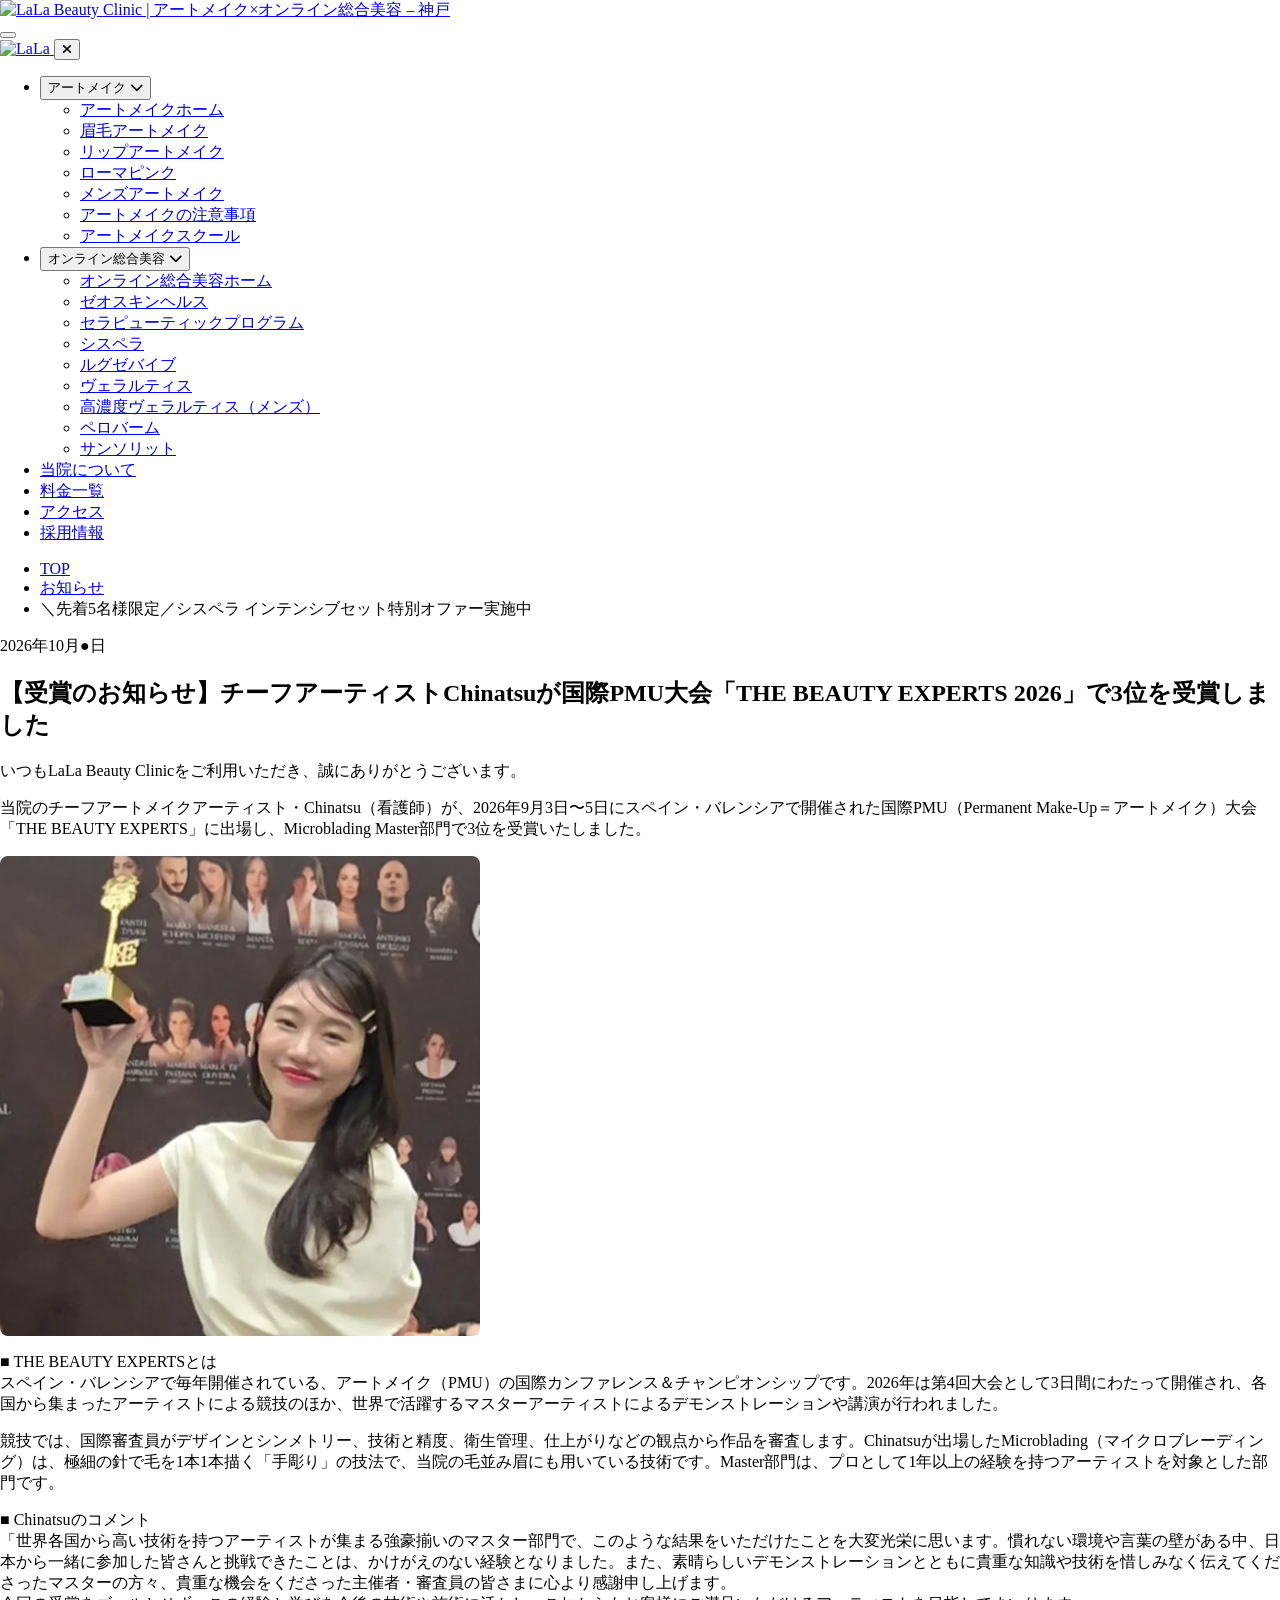
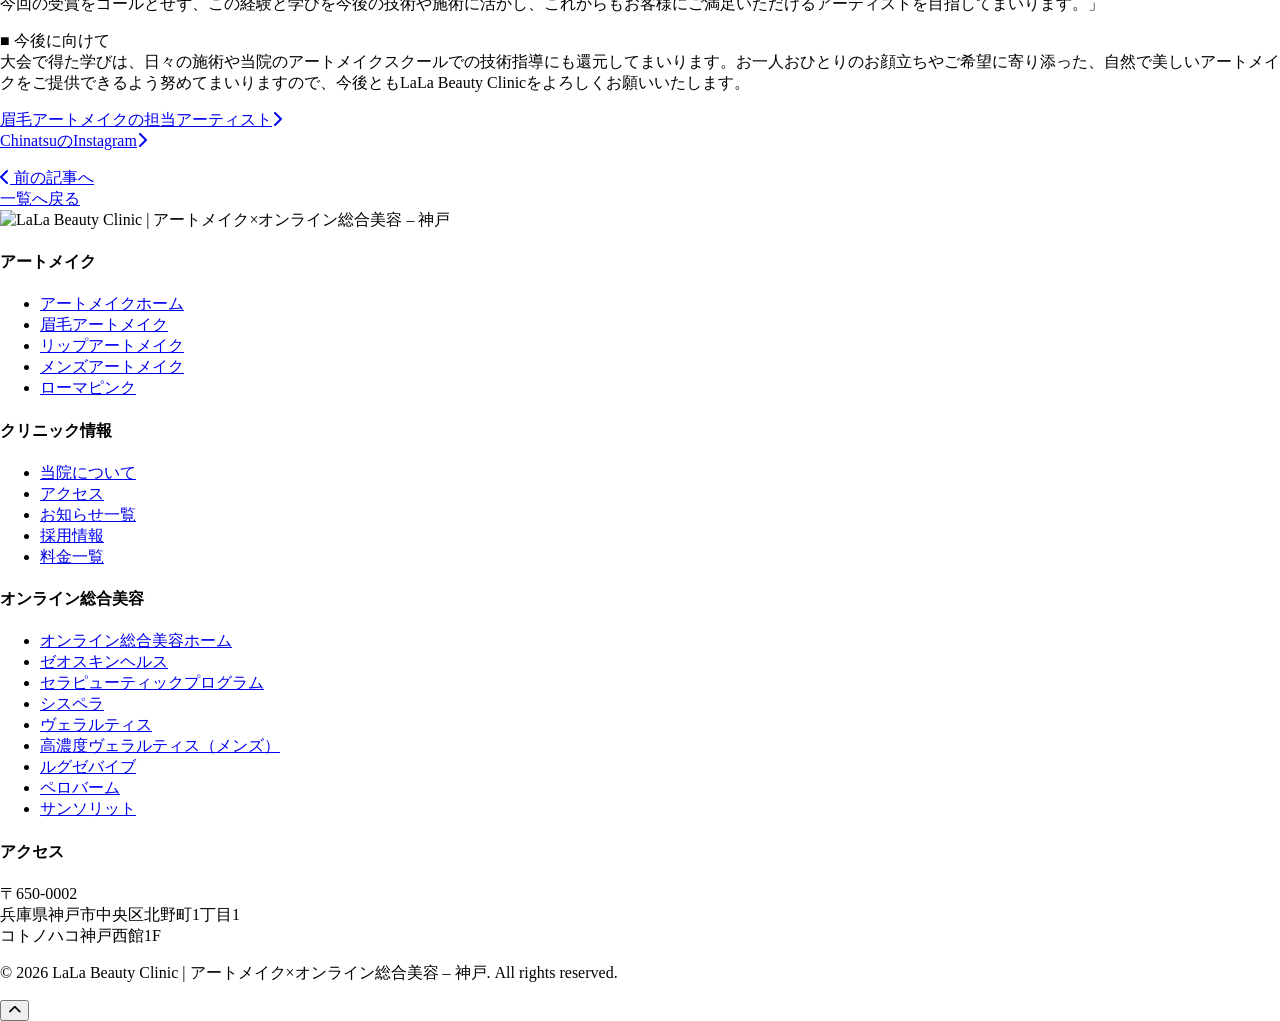
==== news.html @ 94c38b65 "Add award placement preview (THE BEAUTY EXPERTS 2026) Co-Authored-By: Claude Opus 5.5 <noreply@anthr" ====
<!DOCTYPE html>
<html dir="ltr" lang="ja" prefix="og: https://ogp.me/ns#">
<head>
    <!-- Google Tag Manager -->
    <script>(function(w,d,s,l,i){w[l]=w[l]||[];w[l].push({'gtm.start':
    new Date().getTime(),event:'gtm.js'});var f=d.getElementsByTagName(s)[0],
    j=d.createElement(s),dl=l!='dataLayer'?'&l='+l:'';j.async=true;j.src=
    'https://www.googletagmanager.com/gtm.js?id='+i+dl;f.parentNode.insertBefore(j,f);
    })(window,document,'script','dataLayer','GTM-5M4F992');</script>
    <!-- End Google Tag Manager -->
    
    <meta charset="UTF-8">
    <meta name="viewport" content="width=device-width, initial-scale=1.0">
    <title>＼先着5名様限定／シスペラ インテンシブセット特別オファー実施中 - LaLa Beauty Clinic | アートメイク×オンライン総合美容 - 神戸</title>

		<!-- All in One SEO 4.8.5 - aioseo.com -->
	<meta name="description" content="当院では現在、7/24(金)までの期間限定で、先着5名様までにシスペラインテンシブセットを特別オファー価格でご" />
	<meta name="robots" content="noindex, nofollow" />
	
	<meta name="generator" content="All in One SEO (AIOSEO) 4.8.5" />
		<meta property="og:locale" content="ja_JP" />
		<meta property="og:site_name" content="LaLa Beauty Clinic | アートメイク×オンライン総合美容 - 神戸 -" />
		<meta property="og:type" content="article" />
		<meta property="og:title" content="＼先着5名様限定／シスペラ インテンシブセット特別オファー実施中 - LaLa Beauty Clinic | アートメイク×オンライン総合美容 - 神戸" />
		<meta property="og:description" content="当院では現在、7/24(金)までの期間限定で、先着5名様までにシスペラインテンシブセットを特別オファー価格でご" />
		<meta property="og:url" content="https://lalabeautyclinic.jp/news/%ef%bc%bc%e5%85%88%e7%9d%805%e5%90%8d%e6%a7%98%e9%99%90%e5%ae%9a%ef%bc%8f%e3%82%b7%e3%82%b9%e3%83%9a%e3%83%a9-%e3%82%a4%e3%83%b3%e3%83%86%e3%83%b3%e3%82%b7%e3%83%96%e3%82%bb%e3%83%83%e3%83%88%e7%89%b9/" />
		<meta property="article:published_time" content="2026-07-13T04:48:40+00:00" />
		<meta property="article:modified_time" content="2026-07-13T04:48:40+00:00" />
		<meta name="twitter:card" content="summary_large_image" />
		<meta name="twitter:title" content="＼先着5名様限定／シスペラ インテンシブセット特別オファー実施中 - LaLa Beauty Clinic | アートメイク×オンライン総合美容 - 神戸" />
		<meta name="twitter:description" content="当院では現在、7/24(金)までの期間限定で、先着5名様までにシスペラインテンシブセットを特別オファー価格でご" />
		<script type="application/ld+json" class="aioseo-schema">
			{"@context":"https:\/\/schema.org","@graph":[{"@type":"BreadcrumbList","@id":"https:\/\/lalabeautyclinic.jp\/news\/%ef%bc%bc%e5%85%88%e7%9d%805%e5%90%8d%e6%a7%98%e9%99%90%e5%ae%9a%ef%bc%8f%e3%82%b7%e3%82%b9%e3%83%9a%e3%83%a9-%e3%82%a4%e3%83%b3%e3%83%86%e3%83%b3%e3%82%b7%e3%83%96%e3%82%bb%e3%83%83%e3%83%88%e7%89%b9\/#breadcrumblist","itemListElement":[{"@type":"ListItem","@id":"https:\/\/lalabeautyclinic.jp#listItem","position":1,"name":"Home","item":"https:\/\/lalabeautyclinic.jp","nextItem":{"@type":"ListItem","@id":"https:\/\/lalabeautyclinic.jp\/news\/#listItem","name":"\u304a\u77e5\u3089\u305b"}},{"@type":"ListItem","@id":"https:\/\/lalabeautyclinic.jp\/news\/#listItem","position":2,"name":"\u304a\u77e5\u3089\u305b","item":"https:\/\/lalabeautyclinic.jp\/news\/","nextItem":{"@type":"ListItem","@id":"https:\/\/lalabeautyclinic.jp\/news-category\/artmake\/#listItem","name":"artmake"},"previousItem":{"@type":"ListItem","@id":"https:\/\/lalabeautyclinic.jp#listItem","name":"Home"}},{"@type":"ListItem","@id":"https:\/\/lalabeautyclinic.jp\/news-category\/artmake\/#listItem","position":3,"name":"artmake","item":"https:\/\/lalabeautyclinic.jp\/news-category\/artmake\/","nextItem":{"@type":"ListItem","@id":"https:\/\/lalabeautyclinic.jp\/news\/%ef%bc%bc%e5%85%88%e7%9d%805%e5%90%8d%e6%a7%98%e9%99%90%e5%ae%9a%ef%bc%8f%e3%82%b7%e3%82%b9%e3%83%9a%e3%83%a9-%e3%82%a4%e3%83%b3%e3%83%86%e3%83%b3%e3%82%b7%e3%83%96%e3%82%bb%e3%83%83%e3%83%88%e7%89%b9\/#listItem","name":"\uff3c\u5148\u77405\u540d\u69d8\u9650\u5b9a\uff0f\u30b7\u30b9\u30da\u30e9 \u30a4\u30f3\u30c6\u30f3\u30b7\u30d6\u30bb\u30c3\u30c8\u7279\u5225\u30aa\u30d5\u30a1\u30fc\u5b9f\u65bd\u4e2d"},"previousItem":{"@type":"ListItem","@id":"https:\/\/lalabeautyclinic.jp\/news\/#listItem","name":"\u304a\u77e5\u3089\u305b"}},{"@type":"ListItem","@id":"https:\/\/lalabeautyclinic.jp\/news\/%ef%bc%bc%e5%85%88%e7%9d%805%e5%90%8d%e6%a7%98%e9%99%90%e5%ae%9a%ef%bc%8f%e3%82%b7%e3%82%b9%e3%83%9a%e3%83%a9-%e3%82%a4%e3%83%b3%e3%83%86%e3%83%b3%e3%82%b7%e3%83%96%e3%82%bb%e3%83%83%e3%83%88%e7%89%b9\/#listItem","position":4,"name":"\uff3c\u5148\u77405\u540d\u69d8\u9650\u5b9a\uff0f\u30b7\u30b9\u30da\u30e9 \u30a4\u30f3\u30c6\u30f3\u30b7\u30d6\u30bb\u30c3\u30c8\u7279\u5225\u30aa\u30d5\u30a1\u30fc\u5b9f\u65bd\u4e2d","previousItem":{"@type":"ListItem","@id":"https:\/\/lalabeautyclinic.jp\/news-category\/artmake\/#listItem","name":"artmake"}}]},{"@type":"Organization","@id":"https:\/\/lalabeautyclinic.jp\/#organization","name":"LaLa Beauty Clinic | \u30a2\u30fc\u30c8\u30e1\u30a4\u30af\u00d7\u30aa\u30f3\u30e9\u30a4\u30f3\u7dcf\u5408\u7f8e\u5bb9 - \u795e\u6238","url":"https:\/\/lalabeautyclinic.jp\/"},{"@type":"WebPage","@id":"https:\/\/lalabeautyclinic.jp\/news\/%ef%bc%bc%e5%85%88%e7%9d%805%e5%90%8d%e6%a7%98%e9%99%90%e5%ae%9a%ef%bc%8f%e3%82%b7%e3%82%b9%e3%83%9a%e3%83%a9-%e3%82%a4%e3%83%b3%e3%83%86%e3%83%b3%e3%82%b7%e3%83%96%e3%82%bb%e3%83%83%e3%83%88%e7%89%b9\/#webpage","url":"https:\/\/lalabeautyclinic.jp\/news\/%ef%bc%bc%e5%85%88%e7%9d%805%e5%90%8d%e6%a7%98%e9%99%90%e5%ae%9a%ef%bc%8f%e3%82%b7%e3%82%b9%e3%83%9a%e3%83%a9-%e3%82%a4%e3%83%b3%e3%83%86%e3%83%b3%e3%82%b7%e3%83%96%e3%82%bb%e3%83%83%e3%83%88%e7%89%b9\/","name":"\uff3c\u5148\u77405\u540d\u69d8\u9650\u5b9a\uff0f\u30b7\u30b9\u30da\u30e9 \u30a4\u30f3\u30c6\u30f3\u30b7\u30d6\u30bb\u30c3\u30c8\u7279\u5225\u30aa\u30d5\u30a1\u30fc\u5b9f\u65bd\u4e2d - LaLa Beauty Clinic | \u30a2\u30fc\u30c8\u30e1\u30a4\u30af\u00d7\u30aa\u30f3\u30e9\u30a4\u30f3\u7dcf\u5408\u7f8e\u5bb9 - \u795e\u6238","description":"\u5f53\u9662\u3067\u306f\u73fe\u5728\u30017\/24(\u91d1)\u307e\u3067\u306e\u671f\u9593\u9650\u5b9a\u3067\u3001\u5148\u77405\u540d\u69d8\u307e\u3067\u306b\u30b7\u30b9\u30da\u30e9\u30a4\u30f3\u30c6\u30f3\u30b7\u30d6\u30bb\u30c3\u30c8\u3092\u7279\u5225\u30aa\u30d5\u30a1\u30fc\u4fa1\u683c\u3067\u3054","inLanguage":"ja","isPartOf":{"@id":"https:\/\/lalabeautyclinic.jp\/#website"},"breadcrumb":{"@id":"https:\/\/lalabeautyclinic.jp\/news\/%ef%bc%bc%e5%85%88%e7%9d%805%e5%90%8d%e6%a7%98%e9%99%90%e5%ae%9a%ef%bc%8f%e3%82%b7%e3%82%b9%e3%83%9a%e3%83%a9-%e3%82%a4%e3%83%b3%e3%83%86%e3%83%b3%e3%82%b7%e3%83%96%e3%82%bb%e3%83%83%e3%83%88%e7%89%b9\/#breadcrumblist"},"datePublished":"2026-07-13T13:48:40+09:00","dateModified":"2026-07-13T13:48:40+09:00"},{"@type":"WebSite","@id":"https:\/\/lalabeautyclinic.jp\/#website","url":"https:\/\/lalabeautyclinic.jp\/","name":"LaLa Beauty Clinic | \u30a2\u30fc\u30c8\u30e1\u30a4\u30af\u00d7\u30aa\u30f3\u30e9\u30a4\u30f3\u7dcf\u5408\u7f8e\u5bb9 - \u795e\u6238","inLanguage":"ja","publisher":{"@id":"https:\/\/lalabeautyclinic.jp\/#organization"}}]}
		</script>
		<!-- All in One SEO -->

<link rel='dns-prefetch' href='//cdnjs.cloudflare.com' />
<link rel="alternate" title="oEmbed (JSON)" type="application/json+oembed" href="https://lalabeautyclinic.jp/wp-json/oembed/1.0/embed?url=https%3A%2F%2Flalabeautyclinic.jp%2Fnews%2F%25ef%25bc%25bc%25e5%2585%2588%25e7%259d%25805%25e5%2590%258d%25e6%25a7%2598%25e9%2599%2590%25e5%25ae%259a%25ef%25bc%258f%25e3%2582%25b7%25e3%2582%25b9%25e3%2583%259a%25e3%2583%25a9-%25e3%2582%25a4%25e3%2583%25b3%25e3%2583%2586%25e3%2583%25b3%25e3%2582%25b7%25e3%2583%2596%25e3%2582%25bb%25e3%2583%2583%25e3%2583%2588%25e7%2589%25b9%2F" />
<link rel="alternate" title="oEmbed (XML)" type="text/xml+oembed" href="https://lalabeautyclinic.jp/wp-json/oembed/1.0/embed?url=https%3A%2F%2Flalabeautyclinic.jp%2Fnews%2F%25ef%25bc%25bc%25e5%2585%2588%25e7%259d%25805%25e5%2590%258d%25e6%25a7%2598%25e9%2599%2590%25e5%25ae%259a%25ef%25bc%258f%25e3%2582%25b7%25e3%2582%25b9%25e3%2583%259a%25e3%2583%25a9-%25e3%2582%25a4%25e3%2583%25b3%25e3%2583%2586%25e3%2583%25b3%25e3%2582%25b7%25e3%2583%2596%25e3%2582%25bb%25e3%2583%2583%25e3%2583%2588%25e7%2589%25b9%2F&#038;format=xml" />
<style id="wp-img-auto-sizes-contain-inline-css">
img:is([sizes=auto i],[sizes^="auto," i]){contain-intrinsic-size:3000px 1500px}
/*# sourceURL=wp-img-auto-sizes-contain-inline-css */
</style>
<style id="wp-emoji-styles-inline-css">

	img.wp-smiley, img.emoji {
		display: inline !important;
		border: none !important;
		box-shadow: none !important;
		height: 1em !important;
		width: 1em !important;
		margin: 0 0.07em !important;
		vertical-align: -0.1em !important;
		background: none !important;
		padding: 0 !important;
	}
/*# sourceURL=wp-emoji-styles-inline-css */
</style>
<style id="wp-block-library-inline-css">
:root{--wp-block-synced-color:#7a00df;--wp-block-synced-color--rgb:122,0,223;--wp-bound-block-color:var(--wp-block-synced-color);--wp-editor-canvas-background:#ddd;--wp-admin-theme-color:#007cba;--wp-admin-theme-color--rgb:0,124,186;--wp-admin-theme-color-darker-10:#006ba1;--wp-admin-theme-color-darker-10--rgb:0,107,160.5;--wp-admin-theme-color-darker-20:#005a87;--wp-admin-theme-color-darker-20--rgb:0,90,135;--wp-admin-border-width-focus:2px}@media (min-resolution:192dpi){:root{--wp-admin-border-width-focus:1.5px}}.wp-element-button{cursor:pointer}:root .has-very-light-gray-background-color{background-color:#eee}:root .has-very-dark-gray-background-color{background-color:#313131}:root .has-very-light-gray-color{color:#eee}:root .has-very-dark-gray-color{color:#313131}:root .has-vivid-green-cyan-to-vivid-cyan-blue-gradient-background{background:linear-gradient(135deg,#00d084,#0693e3)}:root .has-purple-crush-gradient-background{background:linear-gradient(135deg,#34e2e4,#4721fb 50%,#ab1dfe)}:root .has-hazy-dawn-gradient-background{background:linear-gradient(135deg,#faaca8,#dad0ec)}:root .has-subdued-olive-gradient-background{background:linear-gradient(135deg,#fafae1,#67a671)}:root .has-atomic-cream-gradient-background{background:linear-gradient(135deg,#fdd79a,#004a59)}:root .has-nightshade-gradient-background{background:linear-gradient(135deg,#330968,#31cdcf)}:root .has-midnight-gradient-background{background:linear-gradient(135deg,#020381,#2874fc)}:root{--wp--preset--font-size--normal:16px;--wp--preset--font-size--huge:42px}.has-regular-font-size{font-size:1em}.has-larger-font-size{font-size:2.625em}.has-normal-font-size{font-size:var(--wp--preset--font-size--normal)}.has-huge-font-size{font-size:var(--wp--preset--font-size--huge)}:root .has-text-align-center{text-align:center}:root .has-text-align-left{text-align:left}:root .has-text-align-right{text-align:right}.has-fit-text{white-space:nowrap!important}#end-resizable-editor-section{display:none}.aligncenter{clear:both}.items-justified-left{justify-content:flex-start}.items-justified-center{justify-content:center}.items-justified-right{justify-content:flex-end}.items-justified-space-between{justify-content:space-between}.screen-reader-text{word-wrap:normal!important;border:0;clip-path:inset(50%);height:1px;margin:-1px;overflow:hidden;padding:0;position:absolute;width:1px;word-break:normal!important}.screen-reader-text:focus{background-color:#ddd;clip-path:none;color:#444;display:block;font-size:1em;height:auto;left:5px;line-height:normal;padding:15px 23px 14px;text-decoration:none;top:5px;width:auto;z-index:100000}html :where(.has-border-color){border-style:solid}html :where([style^=border-color],[style*=";border-color"],[style*="; border-color"]){border-style:solid}html :where([style^=border-top-color],[style*=";border-top-color"],[style*="; border-top-color"]){border-top-style:solid}html :where([style^=border-right-color],[style*=";border-right-color"],[style*="; border-right-color"]){border-right-style:solid}html :where([style^=border-bottom-color],[style*=";border-bottom-color"],[style*="; border-bottom-color"]){border-bottom-style:solid}html :where([style^=border-left-color],[style*=";border-left-color"],[style*="; border-left-color"]){border-left-style:solid}html :where([style^=border-width],[style*=";border-width"],[style*="; border-width"]){border-style:solid}html :where([style^=border-top-width],[style*=";border-top-width"],[style*="; border-top-width"]){border-top-style:solid}html :where([style^=border-right-width],[style*=";border-right-width"],[style*="; border-right-width"]){border-right-style:solid}html :where([style^=border-bottom-width],[style*=";border-bottom-width"],[style*="; border-bottom-width"]){border-bottom-style:solid}html :where([style^=border-left-width],[style*=";border-left-width"],[style*="; border-left-width"]){border-left-style:solid}html :where(img[class*=wp-image-]){height:auto;max-width:100%}:where(figure){margin:0 0 1em}html :where(.is-position-sticky){--wp-admin--admin-bar--position-offset:var(--wp-admin--admin-bar--height,0px)}@media screen and (max-width:600px){html :where(.is-position-sticky){--wp-admin--admin-bar--position-offset:0px}}

/*# sourceURL=/wp-includes/css/dist/block-library/common.min.css */
</style>
<style id="classic-theme-styles-inline-css">
/*! This file is auto-generated */
.wp-block-button__link{color:#fff;background-color:#32373c;border-radius:9999px;box-shadow:none;text-decoration:none;padding:calc(.667em + 2px) calc(1.333em + 2px);font-size:1.125em}.wp-block-file__button{background:#32373c;color:#fff;text-decoration:none}
/*# sourceURL=/wp-includes/css/classic-themes.min.css */
</style>

<style id="global-styles-inline-css">
:root{--wp--preset--aspect-ratio--square: 1;--wp--preset--aspect-ratio--4-3: 4/3;--wp--preset--aspect-ratio--3-4: 3/4;--wp--preset--aspect-ratio--3-2: 3/2;--wp--preset--aspect-ratio--2-3: 2/3;--wp--preset--aspect-ratio--16-9: 16/9;--wp--preset--aspect-ratio--9-16: 9/16;--wp--preset--color--black: #000000;--wp--preset--color--cyan-bluish-gray: #abb8c3;--wp--preset--color--white: #ffffff;--wp--preset--color--pale-pink: #f78da7;--wp--preset--color--vivid-red: #cf2e2e;--wp--preset--color--luminous-vivid-orange: #ff6900;--wp--preset--color--luminous-vivid-amber: #fcb900;--wp--preset--color--light-green-cyan: #7bdcb5;--wp--preset--color--vivid-green-cyan: #00d084;--wp--preset--color--pale-cyan-blue: #8ed1fc;--wp--preset--color--vivid-cyan-blue: #0693e3;--wp--preset--color--vivid-purple: #9b51e0;--wp--preset--gradient--vivid-cyan-blue-to-vivid-purple: linear-gradient(135deg,rgb(6,147,227) 0%,rgb(155,81,224) 100%);--wp--preset--gradient--light-green-cyan-to-vivid-green-cyan: linear-gradient(135deg,rgb(122,220,180) 0%,rgb(0,208,130) 100%);--wp--preset--gradient--luminous-vivid-amber-to-luminous-vivid-orange: linear-gradient(135deg,rgb(252,185,0) 0%,rgb(255,105,0) 100%);--wp--preset--gradient--luminous-vivid-orange-to-vivid-red: linear-gradient(135deg,rgb(255,105,0) 0%,rgb(207,46,46) 100%);--wp--preset--gradient--very-light-gray-to-cyan-bluish-gray: linear-gradient(135deg,rgb(238,238,238) 0%,rgb(169,184,195) 100%);--wp--preset--gradient--cool-to-warm-spectrum: linear-gradient(135deg,rgb(74,234,220) 0%,rgb(151,120,209) 20%,rgb(207,42,186) 40%,rgb(238,44,130) 60%,rgb(251,105,98) 80%,rgb(254,248,76) 100%);--wp--preset--gradient--blush-light-purple: linear-gradient(135deg,rgb(255,206,236) 0%,rgb(152,150,240) 100%);--wp--preset--gradient--blush-bordeaux: linear-gradient(135deg,rgb(254,205,165) 0%,rgb(254,45,45) 50%,rgb(107,0,62) 100%);--wp--preset--gradient--luminous-dusk: linear-gradient(135deg,rgb(255,203,112) 0%,rgb(199,81,192) 50%,rgb(65,88,208) 100%);--wp--preset--gradient--pale-ocean: linear-gradient(135deg,rgb(255,245,203) 0%,rgb(182,227,212) 50%,rgb(51,167,181) 100%);--wp--preset--gradient--electric-grass: linear-gradient(135deg,rgb(202,248,128) 0%,rgb(113,206,126) 100%);--wp--preset--gradient--midnight: linear-gradient(135deg,rgb(2,3,129) 0%,rgb(40,116,252) 100%);--wp--preset--font-size--small: 13px;--wp--preset--font-size--medium: 20px;--wp--preset--font-size--large: 36px;--wp--preset--font-size--x-large: 42px;--wp--preset--spacing--20: 0.44rem;--wp--preset--spacing--30: 0.67rem;--wp--preset--spacing--40: 1rem;--wp--preset--spacing--50: 1.5rem;--wp--preset--spacing--60: 2.25rem;--wp--preset--spacing--70: 3.38rem;--wp--preset--spacing--80: 5.06rem;--wp--preset--shadow--natural: 6px 6px 9px rgba(0, 0, 0, 0.2);--wp--preset--shadow--deep: 12px 12px 50px rgba(0, 0, 0, 0.4);--wp--preset--shadow--sharp: 6px 6px 0px rgba(0, 0, 0, 0.2);--wp--preset--shadow--outlined: 6px 6px 0px -3px rgb(255, 255, 255), 6px 6px rgb(0, 0, 0);--wp--preset--shadow--crisp: 6px 6px 0px rgb(0, 0, 0);}.wp-block-button{--wp--preset--dimension--25: 25%;--wp--preset--dimension--50: 50%;--wp--preset--dimension--75: 75%;--wp--preset--dimension--100: 100%;}:where(body) { margin: 0; }:where(.is-layout-flex){gap: 0.5em;}:where(.is-layout-grid){gap: 0.5em;}body .is-layout-flex{display: flex;}.is-layout-flex{flex-wrap: wrap;align-items: center;}.is-layout-flex > :is(*, div){margin: 0;}body .is-layout-grid{display: grid;}.is-layout-grid > :is(*, div){margin: 0;}body{padding-top: 0px;padding-right: 0px;padding-bottom: 0px;padding-left: 0px;}:root :where(.wp-element-button, .wp-block-button__link){background-color: #32373c;border-width: 0;color: #fff;font-family: inherit;font-size: inherit;font-style: inherit;font-weight: inherit;letter-spacing: inherit;line-height: inherit;padding-top: calc(0.667em + 2px);padding-right: calc(1.333em + 2px);padding-bottom: calc(0.667em + 2px);padding-left: calc(1.333em + 2px);text-decoration: none;text-transform: inherit;}.has-black-color{color: var(--wp--preset--color--black) !important;}.has-cyan-bluish-gray-color{color: var(--wp--preset--color--cyan-bluish-gray) !important;}.has-white-color{color: var(--wp--preset--color--white) !important;}.has-pale-pink-color{color: var(--wp--preset--color--pale-pink) !important;}.has-vivid-red-color{color: var(--wp--preset--color--vivid-red) !important;}.has-luminous-vivid-orange-color{color: var(--wp--preset--color--luminous-vivid-orange) !important;}.has-luminous-vivid-amber-color{color: var(--wp--preset--color--luminous-vivid-amber) !important;}.has-light-green-cyan-color{color: var(--wp--preset--color--light-green-cyan) !important;}.has-vivid-green-cyan-color{color: var(--wp--preset--color--vivid-green-cyan) !important;}.has-pale-cyan-blue-color{color: var(--wp--preset--color--pale-cyan-blue) !important;}.has-vivid-cyan-blue-color{color: var(--wp--preset--color--vivid-cyan-blue) !important;}.has-vivid-purple-color{color: var(--wp--preset--color--vivid-purple) !important;}.has-black-background-color{background-color: var(--wp--preset--color--black) !important;}.has-cyan-bluish-gray-background-color{background-color: var(--wp--preset--color--cyan-bluish-gray) !important;}.has-white-background-color{background-color: var(--wp--preset--color--white) !important;}.has-pale-pink-background-color{background-color: var(--wp--preset--color--pale-pink) !important;}.has-vivid-red-background-color{background-color: var(--wp--preset--color--vivid-red) !important;}.has-luminous-vivid-orange-background-color{background-color: var(--wp--preset--color--luminous-vivid-orange) !important;}.has-luminous-vivid-amber-background-color{background-color: var(--wp--preset--color--luminous-vivid-amber) !important;}.has-light-green-cyan-background-color{background-color: var(--wp--preset--color--light-green-cyan) !important;}.has-vivid-green-cyan-background-color{background-color: var(--wp--preset--color--vivid-green-cyan) !important;}.has-pale-cyan-blue-background-color{background-color: var(--wp--preset--color--pale-cyan-blue) !important;}.has-vivid-cyan-blue-background-color{background-color: var(--wp--preset--color--vivid-cyan-blue) !important;}.has-vivid-purple-background-color{background-color: var(--wp--preset--color--vivid-purple) !important;}.has-black-border-color{border-color: var(--wp--preset--color--black) !important;}.has-cyan-bluish-gray-border-color{border-color: var(--wp--preset--color--cyan-bluish-gray) !important;}.has-white-border-color{border-color: var(--wp--preset--color--white) !important;}.has-pale-pink-border-color{border-color: var(--wp--preset--color--pale-pink) !important;}.has-vivid-red-border-color{border-color: var(--wp--preset--color--vivid-red) !important;}.has-luminous-vivid-orange-border-color{border-color: var(--wp--preset--color--luminous-vivid-orange) !important;}.has-luminous-vivid-amber-border-color{border-color: var(--wp--preset--color--luminous-vivid-amber) !important;}.has-light-green-cyan-border-color{border-color: var(--wp--preset--color--light-green-cyan) !important;}.has-vivid-green-cyan-border-color{border-color: var(--wp--preset--color--vivid-green-cyan) !important;}.has-pale-cyan-blue-border-color{border-color: var(--wp--preset--color--pale-cyan-blue) !important;}.has-vivid-cyan-blue-border-color{border-color: var(--wp--preset--color--vivid-cyan-blue) !important;}.has-vivid-purple-border-color{border-color: var(--wp--preset--color--vivid-purple) !important;}.has-vivid-cyan-blue-to-vivid-purple-gradient-background{background: var(--wp--preset--gradient--vivid-cyan-blue-to-vivid-purple) !important;}.has-light-green-cyan-to-vivid-green-cyan-gradient-background{background: var(--wp--preset--gradient--light-green-cyan-to-vivid-green-cyan) !important;}.has-luminous-vivid-amber-to-luminous-vivid-orange-gradient-background{background: var(--wp--preset--gradient--luminous-vivid-amber-to-luminous-vivid-orange) !important;}.has-luminous-vivid-orange-to-vivid-red-gradient-background{background: var(--wp--preset--gradient--luminous-vivid-orange-to-vivid-red) !important;}.has-very-light-gray-to-cyan-bluish-gray-gradient-background{background: var(--wp--preset--gradient--very-light-gray-to-cyan-bluish-gray) !important;}.has-cool-to-warm-spectrum-gradient-background{background: var(--wp--preset--gradient--cool-to-warm-spectrum) !important;}.has-blush-light-purple-gradient-background{background: var(--wp--preset--gradient--blush-light-purple) !important;}.has-blush-bordeaux-gradient-background{background: var(--wp--preset--gradient--blush-bordeaux) !important;}.has-luminous-dusk-gradient-background{background: var(--wp--preset--gradient--luminous-dusk) !important;}.has-pale-ocean-gradient-background{background: var(--wp--preset--gradient--pale-ocean) !important;}.has-electric-grass-gradient-background{background: var(--wp--preset--gradient--electric-grass) !important;}.has-midnight-gradient-background{background: var(--wp--preset--gradient--midnight) !important;}.has-small-font-size{font-size: var(--wp--preset--font-size--small) !important;}.has-medium-font-size{font-size: var(--wp--preset--font-size--medium) !important;}.has-large-font-size{font-size: var(--wp--preset--font-size--large) !important;}.has-x-large-font-size{font-size: var(--wp--preset--font-size--x-large) !important;}
/*# sourceURL=global-styles-inline-css */
</style>

<link rel='stylesheet' id='lala-base-css' href='https://lalabeautyclinic.jp/wp-content/themes/lala-beauty/css/base.css?ver=1.0.0' media='all' />
<link rel='stylesheet' id='lala-components-css' href='https://lalabeautyclinic.jp/wp-content/themes/lala-beauty/css/components.css?ver=1.0.1' media='all' />
<link rel='stylesheet' id='lala-common-components-css' href='https://lalabeautyclinic.jp/wp-content/themes/lala-beauty/css/common-components.css?ver=1.0.0' media='all' />
<link rel='stylesheet' id='lala-theme-default-css' href='https://lalabeautyclinic.jp/wp-content/themes/lala-beauty/css/themes/default.css?ver=1.0.0' media='all' />
<link rel='stylesheet' id='font-awesome-css' href='https://cdnjs.cloudflare.com/ajax/libs/font-awesome/6.4.0/css/all.min.css?ver=7.1.3' media='all' />
<link rel='stylesheet' id='lala-detail-css' href='https://lalabeautyclinic.jp/wp-content/themes/lala-beauty/css/pages/detail.css?ver=1.0.0' media='all' />
<link rel='stylesheet' id='lala-news-css' href='https://lalabeautyclinic.jp/wp-content/themes/lala-beauty/css/pages/news.css?ver=1.0.0' media='all' />
<link rel="https://api.w.org/" href="https://lalabeautyclinic.jp/wp-json/" /><link rel="EditURI" type="application/rsd+xml" title="RSD" href="https://lalabeautyclinic.jp/xmlrpc.php?rsd" />
<meta name="generator" content="WordPress 7.1.3" />
<link rel='shortlink' href='https://lalabeautyclinic.jp/?p=1054' />
<meta name="ti-site-data" content="eyJyIjoiMTowITc6MCEzMDowIiwibyI6Imh0dHBzOlwvXC9sYWxhYmVhdXR5Y2xpbmljLmpwXC93cC1hZG1pblwvYWRtaW4tYWpheC5waHA/[base64]" /><link rel="icon" href="https://lalabeautyclinic.jp/wp-content/uploads/2025/09/cropped-favicon-32x32.png" sizes="32x32" />
<link rel="icon" href="https://lalabeautyclinic.jp/wp-content/uploads/2025/09/cropped-favicon-192x192.png" sizes="192x192" />
<link rel="apple-touch-icon" href="https://lalabeautyclinic.jp/wp-content/uploads/2025/09/cropped-favicon-180x180.png" />
<meta name="msapplication-TileImage" content="https://lalabeautyclinic.jp/wp-content/uploads/2025/09/cropped-favicon-270x270.png" />
<link rel="stylesheet" href="award.css">
</head>
<body class="wp-singular news-template-default single single-news postid-1054 wp-theme-lala-beauty theme-default">
    <!-- Google Tag Manager (noscript) -->
    <noscript><iframe src="https://www.googletagmanager.com/ns.html?id=GTM-5M4F992"
    height="0" width="0" style="display:none;visibility:hidden"></iframe></noscript>
    <!-- End Google Tag Manager (noscript) -->


<header class="header">
    <div class="header__inner">
        <div class="header__logo">
            <a href="https://lalabeautyclinic.jp/">
                <img src="https://lalabeautyclinic.jp/wp-content/themes/lala-beauty/assets/images/logo.png" alt="LaLa Beauty Clinic | アートメイク×オンライン総合美容 &#8211; 神戸">
            </a>
        </div>
        <nav class="header__nav">
            <!-- PCメニューは非表示（モバイルメニューを全デバイスで使用） -->
        </nav>
        <button class="header__menu-toggle" aria-label="メニューを開く">
            <span></span>
            <span></span>
            <span></span>
        </button>
    </div>
</header>

<!-- モバイルメニュー（全デバイス共通） -->
<div class="mobile-menu" id="mobileMenu">
    <div class="mobile-menu__header">
        <a href="https://lalabeautyclinic.jp/">
            <img src="https://lalabeautyclinic.jp/wp-content/themes/lala-beauty/assets/images/logo.png" alt="LaLa">
        </a>
        <button class="mobile-menu__close" aria-label="メニューを閉じる">
            <i class="fas fa-times"></i>
        </button>
    </div>
    <nav class="mobile-menu__nav">
        <ul>
            <!-- アートメイクセクション（アコーディオン） -->
            <li class="menu-accordion">
                <button class="menu-accordion__toggle" aria-expanded="false">
                    <span>アートメイク</span>
                    <i class="fas fa-chevron-down"></i>
                </button>
                <ul class="menu-accordion__content">
                    <li><a href="https://lalabeautyclinic.jp/artmake/">アートメイクホーム</a></li>
					<li><a href="https://lalabeautyclinic.jp/artmake/eyebrow/">眉毛アートメイク</a></li>
                    <li><a href="https://lalabeautyclinic.jp/artmake/lipartmake/">リップアートメイク</a></li>
					<li><a href="https://lalabeautyclinic.jp/artmake/melanin/">ローマピンク</a></li>
                    <li><a href="https://lalabeautyclinic.jp/artmake/mens-artmake/">メンズアートメイク</a></li>
                    <li><a href="https://lalabeautyclinic.jp/artmake/caution/">アートメイクの注意事項</a></li>
                    <li><a href="https://www.school.lalabeautyclinic.jp/school" target="_blank">アートメイクスクール</a></li>
                </ul>
            </li>
            
            <!-- オンライン総合美容セクション（アコーディオン） -->
            <li class="menu-accordion">
                <button class="menu-accordion__toggle" aria-expanded="false">
                    <span>オンライン総合美容</span>
                    <i class="fas fa-chevron-down"></i>
                </button>
                <ul class="menu-accordion__content">
                    <li><a href="https://lalabeautyclinic.jp/online/">オンライン総合美容ホーム</a></li>
                    <li><a href="https://lalabeautyclinic.jp/online/zoskin/">ゼオスキンヘルス</a></li>
                    <li><a href="https://lalabeautyclinic.jp/online/therapeutic/">セラピューティックプログラム</a></li>
					<li><a href="https://lalabeautyclinic.jp/online/cyspera/">シスペラ</a></li>
                    <li><a href="https://lalabeautyclinic.jp/online/luxevive/">ルグゼバイブ</a></li>
                    <li><a href="https://lalabeautyclinic.jp/online/velartis/">ヴェラルティス</a></li>
					<li><a href="https://lalabeautyclinic.jp/online/mens-velartis/">高濃度ヴェラルティス（メンズ）</a></li>
					<li><a href="https://lalabeautyclinic.jp/online/pelobaum/">ペロバーム</a></li>
					<li><a href="https://lalabeautyclinic.jp/online/sunsorit/">サンソリット</a></li>
                </ul>
            </li>
            
            <!-- 共通メニュー項目 -->
            <li><a href="https://lalabeautyclinic.jp/about/">当院について</a></li>
            <li><a href="https://lalabeautyclinic.jp/price/">料金一覧</a></li>
            <li><a href="https://lalabeautyclinic.jp/access/">アクセス</a></li>
            <li><a href="https://lalabeautyclinic.jp/recruit/">採用情報</a></li>
        </ul>
    </nav>
</div>

<main>
            <!-- Breadcrumb Section -->
        <section class="breadcrumb-section">
            <nav class="breadcrumb" aria-label="パンくずリスト">
                <div class="container">
                    <ul class="breadcrumb__list">
                        <li><a href="https://lalabeautyclinic.jp/">TOP</a></li>
                        <li><a href="https://lalabeautyclinic.jp/news/">お知らせ</a></li>
                        <li>＼先着5名様限定／シスペラ インテンシブセット特別オファー実施中</li>
                    </ul>
                </div>
            </nav>
        </section>
        
        <!-- News Detail Section -->
        <article class="section section--news-detail">
            <div class="container">
                <div class="news-detail">
                    <!-- メタ情報 -->
                    <div class="news-detail__meta">
                        <time class="news-detail__date">2026年10月●日</time>
                    </div>
                    
                    <!-- タイトル -->
                    <h1 class="news-detail__title">【受賞のお知らせ】チーフアーティストChinatsuが国際PMU大会「THE BEAUTY EXPERTS 2026」で3位を受賞しました</h1>
                    
                    <!-- アイキャッチ画像 -->
                                        
                    <!-- 本文 -->
                    <div class="news-detail__content"><p>いつもLaLa Beauty Clinicをご利用いただき、誠にありがとうございます。</p>
<p>当院のチーフアートメイクアーティスト・Chinatsu（看護師）が、2026年9月3日〜5日にスペイン・バレンシアで開催された国際PMU（Permanent Make-Up＝アートメイク）大会「THE BEAUTY EXPERTS」に出場し、<span class="emphasis--strong">Microblading Master部門で3位</span>を受賞いたしました。</p>
<p><img src="images/tbe2026_award_01.webp" alt="THE BEAUTY EXPERTS 2026でトロフィーを掲げるChinatsu" width="720" height="720" class="news-award-image"></p>
<p>■ THE BEAUTY EXPERTSとは<br />
スペイン・バレンシアで毎年開催されている、アートメイク（PMU）の国際カンファレンス＆チャンピオンシップです。2026年は第4回大会として3日間にわたって開催され、各国から集まったアーティストによる競技のほか、世界で活躍するマスターアーティストによるデモンストレーションや講演が行われました。</p>
<p>競技では、国際審査員がデザインとシンメトリー、技術と精度、衛生管理、仕上がりなどの観点から作品を審査します。Chinatsuが出場した<span class="emphasis--strong">Microblading（マイクロブレーディング）</span>は、極細の針で毛を1本1本描く「手彫り」の技法で、当院の毛並み眉にも用いている技術です。Master部門は、プロとして1年以上の経験を持つアーティストを対象とした部門です。</p>
<p>■ Chinatsuのコメント<br />
「世界各国から高い技術を持つアーティストが集まる強豪揃いのマスター部門で、このような結果をいただけたことを大変光栄に思います。慣れない環境や言葉の壁がある中、日本から一緒に参加した皆さんと挑戦できたことは、かけがえのない経験となりました。また、素晴らしいデモンストレーションとともに貴重な知識や技術を惜しみなく伝えてくださったマスターの方々、貴重な機会をくださった主催者・審査員の皆さまに心より感謝申し上げます。<br />
今回の受賞をゴールとせず、この経験と学びを今後の技術や施術に活かし、これからもお客様にご満足いただけるアーティストを目指してまいります。」</p>
<p>■ 今後に向けて<br />
大会で得た学びは、日々の施術や当院のアートメイクスクールでの技術指導にも還元してまいります。お一人おひとりのお顔立ちやご希望に寄り添った、自然で美しいアートメイクをご提供できるよう努めてまいりますので、今後ともLaLa Beauty Clinicをよろしくお願いいたします。</p>
<p><a href="https://lalabeautyclinic.jp/artmake/eyebrow/#artist">眉毛アートメイクの担当アーティスト<i class="fas fa-chevron-right"></i></a><br />
<a href="https://www.instagram.com/lala_clinic.chinatsu/" target="_blank" rel="noopener">ChinatsuのInstagram<i class="fas fa-chevron-right"></i></a></p>
</div>
                    
                    <!-- 前後の記事へのナビゲーション -->
                    <nav class="news-nav">
                        <div class="news-nav__prev">
                            <a href="https://lalabeautyclinic.jp/news/%e3%80%90%e7%89%b9%e5%88%a5%e4%be%a1%e6%a0%bc%e3%80%91%e7%9c%89%e3%82%a2%e3%83%bc%e3%83%88%e3%83%a1%e3%82%a4%e3%82%af%e8%ac%9b%e7%bf%92%e3%83%a2%e3%83%87%e3%83%ab%e3%81%ae%e5%8b%9f%e9%9b%86%e3%81%ab/" rel="prev"><i class="fas fa-chevron-left"></i> 前の記事へ</a>                        </div>
                        <div class="news-nav__list">
                            <a href="https://lalabeautyclinic.jp/news/">一覧へ戻る</a>
                        </div>
                        <div class="news-nav__next">
                                                    </div>
                    </nav>
                </div>
            </div>
        </article>
    </main>


<footer class="footer">
    <div class="footer__top">
        <div class="container">
            <div class="footer__logo-section">
                <div class="footer__logo">
                    <img src="https://lalabeautyclinic.jp/wp-content/themes/lala-beauty/assets/images/footer-logo.png" alt="LaLa Beauty Clinic | アートメイク×オンライン総合美容 &#8211; 神戸">
                </div>
            </div>

            <div class="footer__content">
                <!-- 2カラムレイアウト -->
                <div class="footer__columns">
                    <!-- 左カラム -->
                    <div class="footer__column-left">
                        <div class="footer__section">
                            <h4>アートメイク</h4>
                            <ul>
                                <li><a href="https://lalabeautyclinic.jp/artmake/">アートメイクホーム</a></li>
								<li><a href="https://lalabeautyclinic.jp/artmake/eyebrow/">眉毛アートメイク</a></li>
                                <li><a href="https://lalabeautyclinic.jp/artmake/lipartmake/">リップアートメイク</a></li>
                                <li><a href="https://lalabeautyclinic.jp/artmake/mens-artmake/">メンズアートメイク</a></li>
								<li><a href="https://lalabeautyclinic.jp/artmake/melanin/">ローマピンク</a></li>
                            </ul>
                        </div>

                        <div class="footer__section">
                            <h4>クリニック情報</h4>
                            <ul>
                                <li><a href="https://lalabeautyclinic.jp/about/">当院について</a></li>
                                <li><a href="https://lalabeautyclinic.jp/access/">アクセス</a></li>
                                <li><a href="https://lalabeautyclinic.jp/news/">お知らせ一覧</a></li>
                                <li><a href="https://lalabeautyclinic.jp/recruit/">採用情報</a></li>
                                <li><a href="https://lalabeautyclinic.jp/price/">料金一覧</a></li>
                            </ul>
                        </div>
                    </div>

                    <!-- 右カラム -->
                    <div class="footer__column-right">
                        <div class="footer__section">
                            <h4>オンライン総合美容</h4>
                            <ul>
                                <li><a href="https://lalabeautyclinic.jp/online/">オンライン総合美容ホーム</a></li>
                                <li><a href="https://lalabeautyclinic.jp/online/zoskin/">ゼオスキンヘルス</a></li>
                                <li><a href="https://lalabeautyclinic.jp/online/therapeutic/">セラピューティックプログラム</a></li>
								<li><a href="https://lalabeautyclinic.jp/online/cyspera/">シスペラ</a></li>
                                <li><a href="https://lalabeautyclinic.jp/online/velartis/">ヴェラルティス</a></li>
								<li><a href="https://lalabeautyclinic.jp/online/mens-velartis/">高濃度ヴェラルティス（メンズ）</a></li>
                                <li><a href="https://lalabeautyclinic.jp/online/luxevive/">ルグゼバイブ</a></li>
								<li><a href="https://lalabeautyclinic.jp/online/pelobaum/">ペロバーム</a></li>
								<li><a href="https://lalabeautyclinic.jp/online/sunsorit/">サンソリット</a></li>
                            </ul>
                        </div>
                    </div>
                </div>

                <!-- アクセスセクション（2カラムの下） -->
                <div class="footer__section footer__contact">
                    <h4>アクセス</h4>
                    <p class="footer__address">
                        〒650-0002<br>
                        兵庫県神戸市中央区北野町1丁目1<br>
                        コトノハコ神戸西館1F
                    </p>
                </div>
            </div>
        </div>
    </div>

    <div class="footer__bottom">
        <div class="container">
            <div class="footer__bottom-content">
                <p class="copyright">&copy; 2026 LaLa Beauty Clinic | アートメイク×オンライン総合美容 &#8211; 神戸. All rights reserved.</p>
            </div>
        </div>
    </div>
</footer>

<!-- 固定CTA（全画面サイズ対応・特定ページのみ） -->

<!-- Back to Top Button -->
<button class="back-to-top" id="backToTop" aria-label="ページトップへ戻る">
    <i class="fas fa-chevron-up"></i>
</button>

<script type="speculationrules">
{"prefetch":[{"source":"document","where":{"and":[{"href_matches":"/*"},{"not":{"href_matches":["/wp-*.php","/wp-admin/*","/wp-content/uploads/*","/wp-content/*","/wp-content/plugins/*","/wp-content/themes/lala-beauty/*","/*\\?(.+)"]}},{"not":{"selector_matches":"a[rel~=\"nofollow\"]"}},{"not":{"selector_matches":".no-prefetch, .no-prefetch a"}}]},"eagerness":"conservative"}]}
</script>
<script id="lala-main-js" src="https://lalabeautyclinic.jp/wp-content/themes/lala-beauty/js/main.js?ver=1.0.0"></script>
<script id="lala-navigation-js" src="https://lalabeautyclinic.jp/wp-content/themes/lala-beauty/js/components/navigation.js?ver=1.0.0"></script>
<script id="lala-mobile-cta-js" src="https://lalabeautyclinic.jp/wp-content/themes/lala-beauty/js/components/mobile-cta.js?ver=1.0.0"></script>
<script id="wp-emoji-settings" type="application/json">
{"baseUrl":"https://s.w.org/images/core/emoji/17.0.2/72x72/","ext":".png","svgUrl":"https://s.w.org/images/core/emoji/17.0.2/svg/","svgExt":".svg","source":{"concatemoji":"https://lalabeautyclinic.jp/wp-includes/js/wp-emoji-release.min.js?ver=7.1.3"}}
</script>
<script type="module">
/*! This file is auto-generated */
var e="script#wp-emoji-settings",t=document.querySelector(e);if(!(t instanceof HTMLScriptElement))throw new Error("Element missing: "+e);const r=JSON.parse(t.text),s=(window._wpemojiSettings=r,"wpEmojiSettingsSupports"),o=["flag","emoji"];function i(e){try{var t={supportTests:e,timestamp:(new Date).valueOf()};sessionStorage.setItem(s,JSON.stringify(t))}catch(e){}}function c(e,t,n){e.clearRect(0,0,e.canvas.width,e.canvas.height),e.fillText(t,0,0);t=new Uint32Array(e.getImageData(0,0,e.canvas.width,e.canvas.height).data);e.clearRect(0,0,e.canvas.width,e.canvas.height),e.fillText(n,0,0);const r=new Uint32Array(e.getImageData(0,0,e.canvas.width,e.canvas.height).data);return t.every((e,t)=>e===r[t])}function p(e,t){e.clearRect(0,0,e.canvas.width,e.canvas.height),e.fillText(t,0,0);var n=e.getImageData(16,16,1,1);for(let e=0;e<n.data.length;e++)if(0!==n.data[e])return!1;return!0}function u(e,t,n,r){switch(t){case"flag":return n(e,"\ud83c\udff3\ufe0f\u200d\u26a7\ufe0f","\ud83c\udff3\ufe0f\u200b\u26a7\ufe0f")?!1:!n(e,"\ud83c\udde8\ud83c\uddf6","\ud83c\udde8\u200b\ud83c\uddf6")&&!n(e,"\ud83c\udff4\udb40\udc67\udb40\udc62\udb40\udc65\udb40\udc6e\udb40\udc67\udb40\udc7f","\ud83c\udff4\u200b\udb40\udc67\u200b\udb40\udc62\u200b\udb40\udc65\u200b\udb40\udc6e\u200b\udb40\udc67\u200b\udb40\udc7f");case"emoji":return!r(e,"\ud83e\u1fac8")}return!1}function f(e,t,n,r){let a;const s=(a="undefined"!=typeof WorkerGlobalScope&&self instanceof WorkerGlobalScope?new OffscreenCanvas(300,150):document.createElement("canvas")).getContext("2d",{willReadFrequently:!0}),o=(s.textBaseline="top",s.font="600 32px Arial",{});return e.forEach(e=>{o[e]=t(s,e,n,r)}),o}function a(e){var t=document.createElement("script");t.src=e,t.defer=!0,document.head.appendChild(t)}r.supports={everything:!0,everythingExceptFlag:!0},new Promise(t=>{let n=function(){try{var e=JSON.parse(sessionStorage.getItem(s));if("object"==typeof e&&"number"==typeof e.timestamp&&(new Date).valueOf()<e.timestamp+604800&&"object"==typeof e.supportTests)return e.supportTests}catch(e){}return null}();if(!n){if("undefined"!=typeof Worker&&"undefined"!=typeof OffscreenCanvas&&"undefined"!=typeof URL&&URL.createObjectURL&&"undefined"!=typeof Blob)try{var e="postMessage("+f.toString()+"("+[JSON.stringify(o),u.toString(),c.toString(),p.toString()].join(",")+"));",r=new Blob([e],{type:"text/javascript"});const a=new Worker(URL.createObjectURL(r),{name:"wpTestEmojiSupports"});return void(a.onmessage=e=>{i(n=e.data),a.terminate(),t(n)})}catch(e){}i(n=f(o,u,c,p))}t(n)}).then(e=>{for(const n in e)r.supports[n]=e[n],r.supports.everything=r.supports.everything&&r.supports[n],"flag"!==n&&(r.supports.everythingExceptFlag=r.supports.everythingExceptFlag&&r.supports[n]);var t;r.supports.everythingExceptFlag=r.supports.everythingExceptFlag&&!r.supports.flag,r.supports.everything||((t=r.source||{}).concatemoji?a(t.concatemoji):t.wpemoji&&t.twemoji&&(a(t.twemoji),a(t.wpemoji)))});
//# sourceURL=https://lalabeautyclinic.jp/wp-includes/js/wp-emoji-loader.min.js
</script>
   <script>
   (function() {
       'use strict';
       
       document.addEventListener('DOMContentLoaded', function() {
           const menuToggle = document.querySelector('.header__menu-toggle');
           const mobileMenu = document.getElementById('mobileMenu');
           const menuClose = document.querySelector('.mobile-menu__close');
           
           if (!menuToggle || !mobileMenu) return;
           
           menuToggle.addEventListener('click', function() {
               mobileMenu.classList.add('is-open');
               document.body.classList.add('menu-open');
           });
           
           if (menuClose) {
               menuClose.addEventListener('click', function() {
                   mobileMenu.classList.remove('is-open');
                   document.body.classList.remove('menu-open');
               });
           }
       });
   })();
   </script>
   </body>
</html>
---- award.css ----
/* ==========================================================================
   Award section (THE BEAUTY EXPERTS 2026) - append to css/components.css
   Used on: / (top), /artmake/
   ========================================================================== */
/* background: add theme class "bg-light" on the section when neighbors are white */
.award-card {
  display: flex;
  flex-direction: column;
  gap: var(--spacing-md);
}

.award-card__image img {
  display: block;
  width: 100%;
  height: auto;
  aspect-ratio: 4 / 3;
  object-fit: cover;
  object-position: center 20%;
  border-radius: 8px;
}

.award-card__label {
  margin: 0 0 var(--spacing-xs);
  font-size: var(--font-size-ss);
  letter-spacing: 0.12em;
  color: var(--color-secondary);
}

.award-card__title {
  margin: 0 0 var(--spacing-sm);
  font-size: var(--font-size-lg);
  font-weight: 700;
  line-height: 1.6;
  color: var(--color-primary);
}

.award-card__rank {
  margin-left: 0.3em;
  font-size: var(--font-size-3xl);
  line-height: 1;
}

.award-card__text {
  margin: 0 0 var(--spacing-md);
  font-size: var(--font-size-sm);
  line-height: 1.9;
}

.award-list {
  margin: 0 0 var(--spacing-md);
  padding: var(--spacing-sm);
  list-style: none;
  background-color: var(--color-bg);
  border: 1px solid var(--color-border);
  border-radius: 8px;
}

.award-list li {
  position: relative;
  padding-left: 1.7em;
  font-size: var(--font-size-sm);
  line-height: 1.7;
}

.award-list li + li {
  margin-top: var(--spacing-xs);
}

.award-list li i {
  position: absolute;
  top: 0.3em;
  left: 0;
  color: var(--color-secondary);
}

.award-card__link {
  display: inline-flex;
  align-items: center;
  gap: 0.5em;
  font-size: var(--font-size-sm);
  color: var(--color-primary);
  text-decoration: underline;
}

/* News detail: image inside post body */
.news-award-image {
  display: block;
  width: 100%;
  max-width: 480px;
  height: auto;
  margin: var(--spacing-md) auto;
  border-radius: 8px;
}
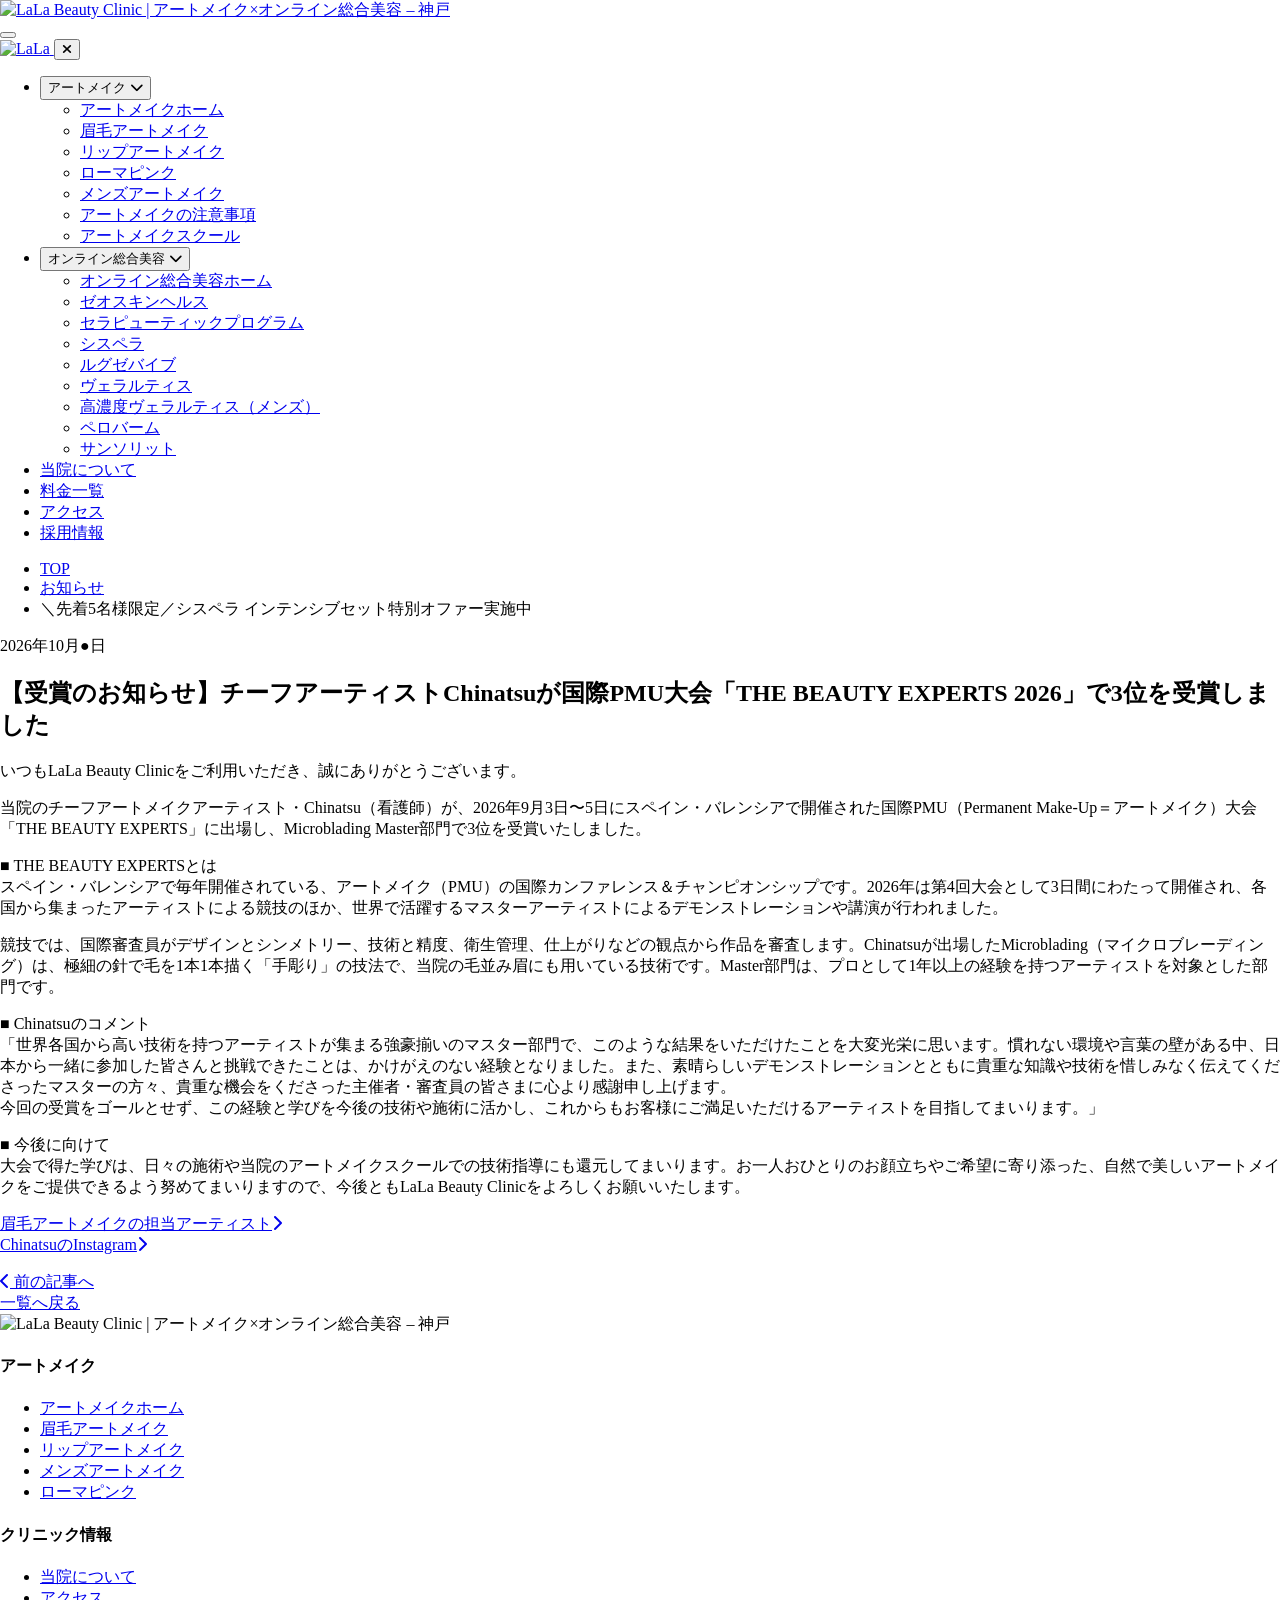
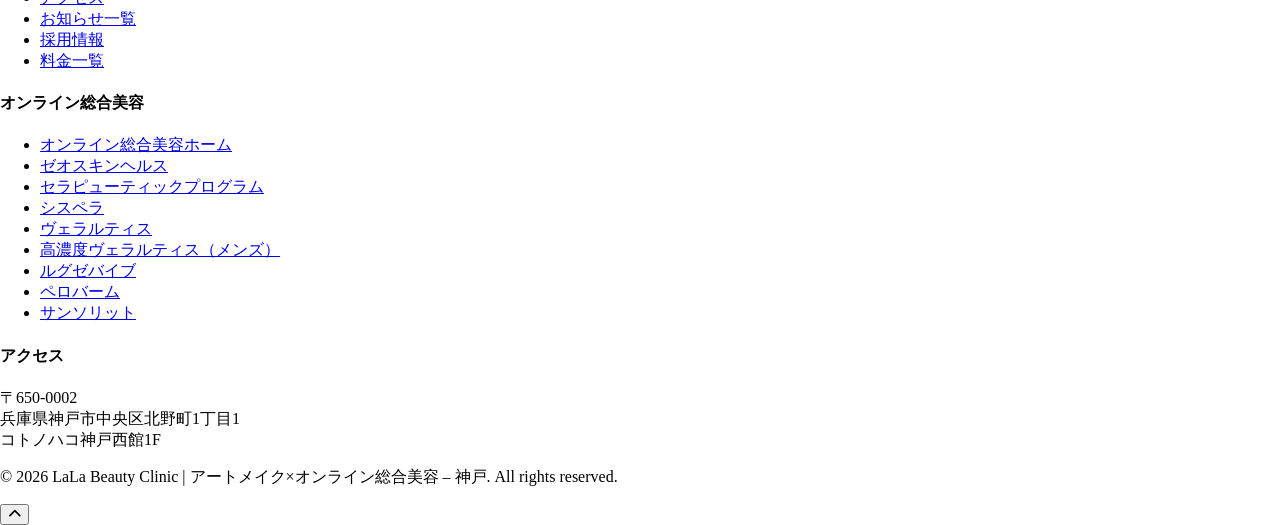
==== commit f5ff61e9: "Remove award photo (not approved for use), switch to text-only award card Co-Authored-By: Claude Opu" ====
--- a/news.html
+++ b/news.html
@@ -201,7 +201,6 @@
                     <!-- 本文 -->
                     <div class="news-detail__content"><p>いつもLaLa Beauty Clinicをご利用いただき、誠にありがとうございます。</p>
 <p>当院のチーフアートメイクアーティスト・Chinatsu（看護師）が、2026年9月3日〜5日にスペイン・バレンシアで開催された国際PMU（Permanent Make-Up＝アートメイク）大会「THE BEAUTY EXPERTS」に出場し、<span class="emphasis--strong">Microblading Master部門で3位</span>を受賞いたしました。</p>
-<p><img src="images/tbe2026_award_01.webp" alt="THE BEAUTY EXPERTS 2026でトロフィーを掲げるChinatsu" width="720" height="720" class="news-award-image"></p>
 <p>■ THE BEAUTY EXPERTSとは<br />
 スペイン・バレンシアで毎年開催されている、アートメイク（PMU）の国際カンファレンス＆チャンピオンシップです。2026年は第4回大会として3日間にわたって開催され、各国から集まったアーティストによる競技のほか、世界で活躍するマスターアーティストによるデモンストレーションや講演が行われました。</p>
 <p>競技では、国際審査員がデザインとシンメトリー、技術と精度、衛生管理、仕上がりなどの観点から作品を審査します。Chinatsuが出場した<span class="emphasis--strong">Microblading（マイクロブレーディング）</span>は、極細の針で毛を1本1本描く「手彫り」の技法で、当院の毛並み眉にも用いている技術です。Master部門は、プロとして1年以上の経験を持つアーティストを対象とした部門です。</p>
--- a/award.css
+++ b/award.css
@@ -1,58 +1,76 @@
 /* ==========================================================================
    Award section (THE BEAUTY EXPERTS 2026) - append to css/components.css
    Used on: / (top), /artmake/
+   Background: add theme class "bg-light" on the section when neighbors are white
    ========================================================================== */
-/* background: add theme class "bg-light" on the section when neighbors are white */
 .award-card {
-  display: flex;
-  flex-direction: column;
-  gap: var(--spacing-md);
-}
-
-.award-card__image img {
-  display: block;
-  width: 100%;
-  height: auto;
-  aspect-ratio: 4 / 3;
-  object-fit: cover;
-  object-position: center 20%;
+  padding: var(--spacing-xl) var(--spacing-md);
+  text-align: center;
+  background-color: var(--color-bg);
+  border: 1px solid var(--color-border);
   border-radius: 8px;
 }
 
+.award-card__emblem {
+  display: flex;
+  align-items: center;
+  justify-content: center;
+  width: 64px;
+  height: 64px;
+  margin: 0 auto var(--spacing-md);
+  font-size: var(--font-size-3xl);
+  color: var(--color-secondary);
+  border: 1px solid var(--color-secondary);
+  border-radius: 50%;
+}
+
 .award-card__label {
-  margin: 0 0 var(--spacing-xs);
+  margin: 0 0 var(--spacing-sm);
   font-size: var(--font-size-ss);
   letter-spacing: 0.12em;
   color: var(--color-secondary);
 }
 
 .award-card__title {
-  margin: 0 0 var(--spacing-sm);
+  margin: 0 0 var(--spacing-xs);
   font-size: var(--font-size-lg);
   font-weight: 700;
   line-height: 1.6;
   color: var(--color-primary);
 }
 
+.award-card__category {
+  margin: 0;
+  font-size: var(--font-size-md);
+  color: var(--color-primary);
+}
+
 .award-card__rank {
-  margin-left: 0.3em;
-  font-size: var(--font-size-3xl);
-  line-height: 1;
+  margin: var(--spacing-xs) 0 var(--spacing-md);
+  font-size: 56px;
+  font-weight: 700;
+  line-height: 1.2;
+  color: var(--color-primary);
+}
+
+.award-card__rank-unit {
+  margin-left: 0.1em;
+  font-size: var(--font-size-2xl);
 }
 
 .award-card__text {
   margin: 0 0 var(--spacing-md);
   font-size: var(--font-size-sm);
   line-height: 1.9;
+  text-align: left;
 }
 
 .award-list {
   margin: 0 0 var(--spacing-md);
-  padding: var(--spacing-sm);
+  padding: var(--spacing-sm) 0 0;
   list-style: none;
-  background-color: var(--color-bg);
-  border: 1px solid var(--color-border);
-  border-radius: 8px;
+  text-align: left;
+  border-top: 1px solid var(--color-border);
 }
 
 .award-list li {
@@ -81,13 +99,3 @@
   color: var(--color-primary);
   text-decoration: underline;
 }
-
-/* News detail: image inside post body */
-.news-award-image {
-  display: block;
-  width: 100%;
-  max-width: 480px;
-  height: auto;
-  margin: var(--spacing-md) auto;
-  border-radius: 8px;
-}
